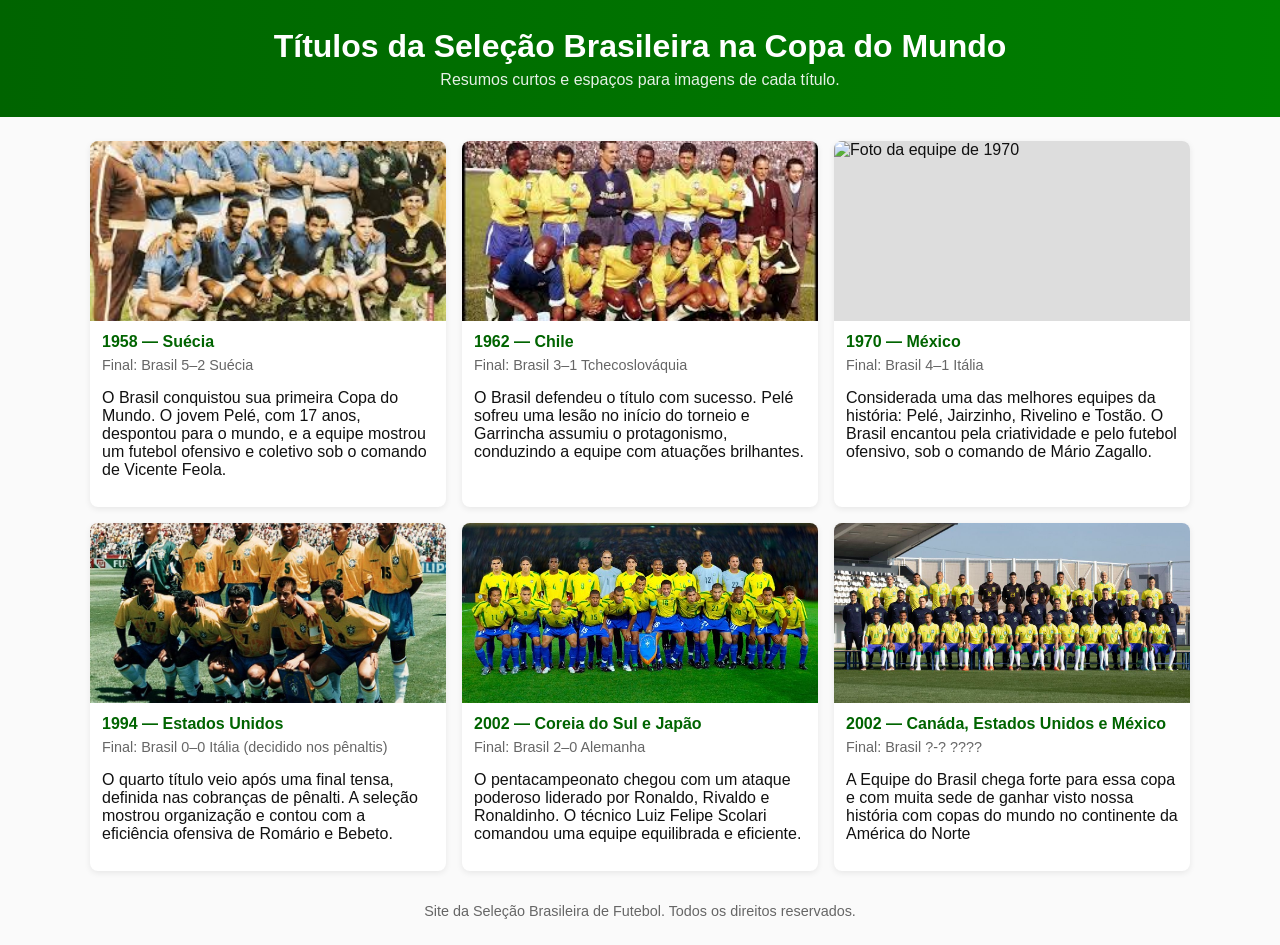
==== hexa.html @ df23851f "Site Copas Passadas" ====
<!DOCTYPE html>
<html lang="pt-BR">
<head>
    <meta charset="UTF-8" />
    <meta name="viewport" content="width=device-width, initial-scale=1.0" />
    <title>Títulos da Seleção Brasileira na Copa do Mundo</title>
    <style>
        :root{--bg:#fafafa;--card:#fff;--accent:#006400;--muted:#666}
        body{font-family:Segoe UI, Roboto, Arial, sans-serif;margin:0;background:var(--bg);color:#111}
        header{background:linear-gradient(90deg,var(--accent),#008000);color:#fff;padding:28px 16px;text-align:center}
        header h1{margin:0;font-size:1.6rem}
        main{max-width:1100px;margin:24px auto;padding:0 16px}
        .grid{display:grid;grid-template-columns:repeat(auto-fit,minmax(280px,1fr));gap:16px}
        .card{background:var(--card);border-radius:8px;box-shadow:0 2px 6px rgba(0,0,0,0.08);overflow:hidden}
        .card img{width:100%;height:180px;object-fit:cover;background:#ddd;display:block}
        .card .content{padding:12px}
        .year{font-weight:700;color:var(--accent);margin-bottom:6px}
        .location{font-size:0.9rem;color:var(--muted);margin-bottom:8px}
        footer{max-width:1100px;margin:18px auto;text-align:center;color:var(--muted);font-size:0.9rem;padding:8px 16px}
        @media (min-width:900px){header h1{font-size:2rem}}
    </style>
</head>
<body>
    <header>
        <h1>Títulos da Seleção Brasileira na Copa do Mundo</h1>
        <p style="margin:6px 0 0;opacity:.9">Resumos curtos e espaços para imagens de cada título.</p>
    </header>

    <main>
        <section class="grid">
            <article class="card" id="wc-1958">
                <img src="img/1958.jpg" alt="Foto da equipe de 1958">
                <div class="content">
                    <div class="year">1958 — Suécia</div>
                    <div class="location">Final: Brasil 5–2 Suécia</div>
                    <p>O Brasil conquistou sua primeira Copa do Mundo. O jovem Pelé, com 17 anos, despontou para o mundo, e a equipe mostrou um futebol ofensivo e coletivo sob o comando de Vicente Feola.</p>
                </div>
            </article>

            <article class="card" id="wc-1962">
                <img src="img/1962.jpg" alt="Foto da equipe de 1962">
                <div class="content">
                    <div class="year">1962 — Chile</div>
                    <div class="location">Final: Brasil 3–1 Tchecoslováquia</div>
                    <p>O Brasil defendeu o título com sucesso. Pelé sofreu uma lesão no início do torneio e Garrincha assumiu o protagonismo, conduzindo a equipe com atuações brilhantes.</p>
                </div>
            </article>

            <article class="card" id="wc-1970">
                <img src="img/1970.jpg" alt="Foto da equipe de 1970">
                <div class="content">
                    <div class="year">1970 — México</div>
                    <div class="location">Final: Brasil 4–1 Itália</div>
                    <p>Considerada uma das melhores equipes da história: Pelé, Jairzinho, Rivelino e Tostão. O Brasil encantou pela criatividade e pelo futebol ofensivo, sob o comando de Mário Zagallo.</p>
                </div>
            </article>

            <article class="card" id="wc-1994">
                <img src="img/1994.jpg" alt="Foto da equipe de 1994">
                <div class="content">
                    <div class="year">1994 — Estados Unidos</div>
                    <div class="location">Final: Brasil 0–0 Itália (decidido nos pênaltis)</div>
                    <p>O quarto título veio após uma final tensa, definida nas cobranças de pênalti. A seleção mostrou organização e contou com a eficiência ofensiva de Romário e Bebeto.</p>
                </div>
            </article>

            <article class="card" id="wc-2002">
                <img src="img/2002.jpg" alt="Foto da equipe de 2002">
                <div class="content">
                    <div class="year">2002 — Coreia do Sul e Japão</div>
                    <div class="location">Final: Brasil 2–0 Alemanha</div>
                    <p>O pentacampeonato chegou com um ataque poderoso liderado por Ronaldo, Rivaldo e Ronaldinho. O técnico Luiz Felipe Scolari comandou uma equipe equilibrada e eficiente.</p>
                </div>
            </article>

                <article class="card" id="wc-2002">
                <img src="img/2026.jpg" alt="Foto da equipe de 2026">
                <div class="content">
                    <div class="year">2002 — Canáda, Estados Unidos e México</div>
                    <div class="location">Final: Brasil ?-? ????</div>
                    <p>A Equipe do Brasil chega forte para essa copa e com muita sede de ganhar visto nossa história com copas do mundo no continente da América do Norte</p>
                </div>
            </article>
        </section>
    </main>

    <footer>
        Site da Seleção Brasileira de Futebol. Todos os direitos reservados.
    </footer>
</body>
</html>
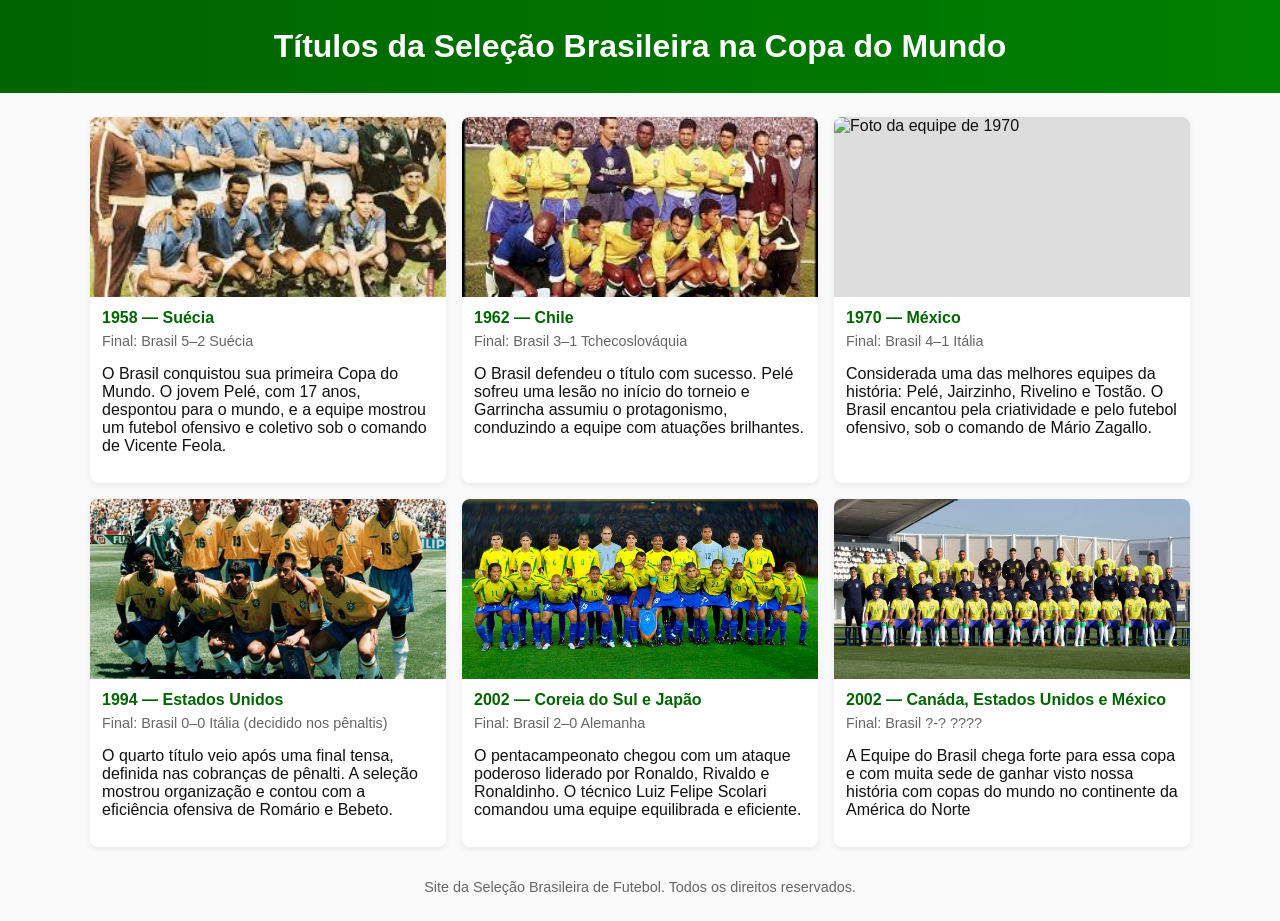
==== commit 54f6c8fc: "Site Copas passadas" ====
--- a/hexa.html
+++ b/hexa.html
@@ -24,7 +24,6 @@
 <body>
     <header>
         <h1>Títulos da Seleção Brasileira na Copa do Mundo</h1>
-        <p style="margin:6px 0 0;opacity:.9">Resumos curtos e espaços para imagens de cada título.</p>
     </header>
 
     <main>
